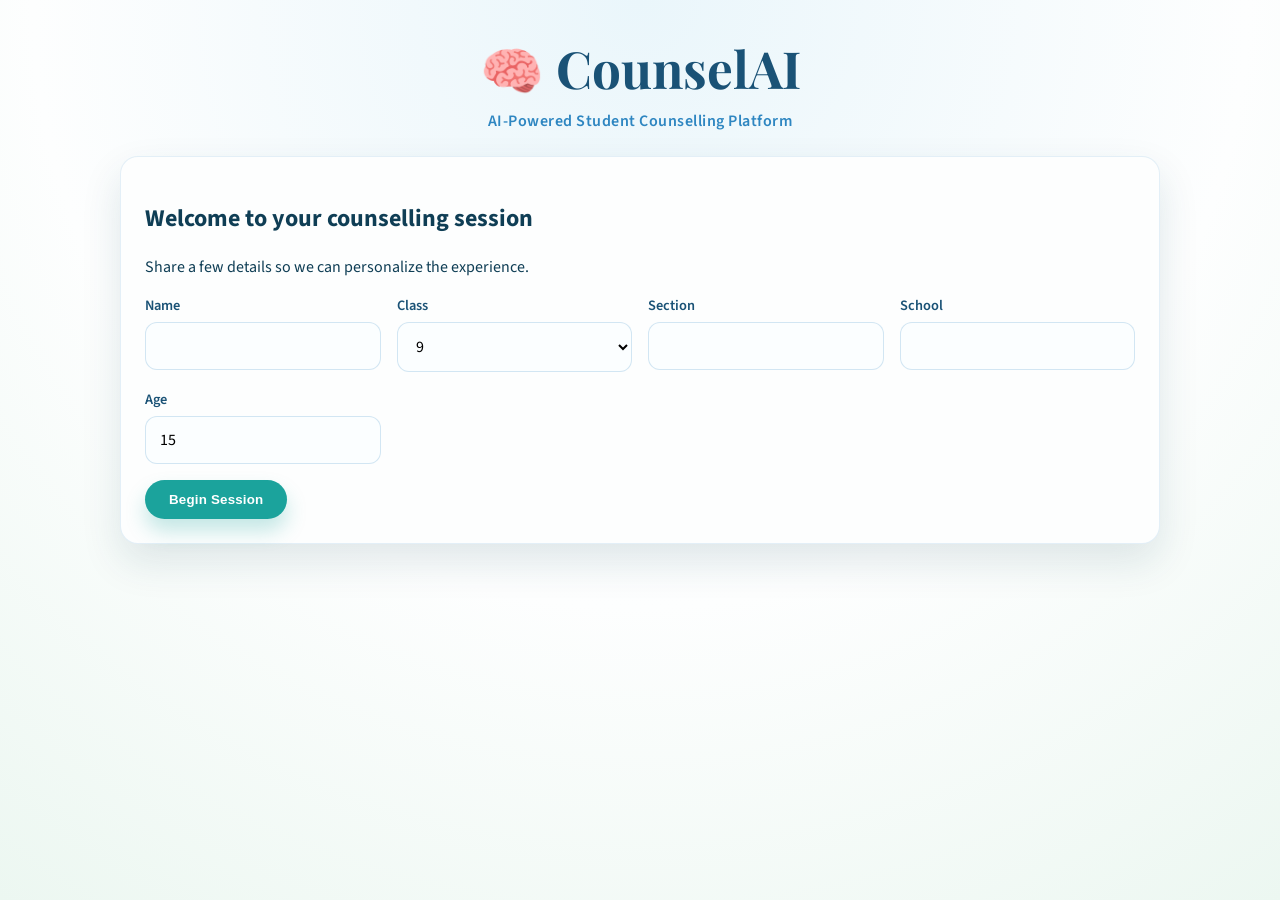
==== templates/index.html @ 3b74b7d4 "counselai baseline" ====
<!DOCTYPE html>
<html lang="en">
<head>
  <meta charset="UTF-8" />
  <meta name="viewport" content="width=device-width, initial-scale=1" />
  <title>CounselAI</title>
  <link href="https://fonts.googleapis.com/css2?family=Playfair+Display:wght@500;700&family=Source+Sans+3:wght@300;400;600;700&display=swap" rel="stylesheet">
  <style>
    :root {
      --ink: #1a5276;
      --sky: #2e86c1;
      --mint: #d4efdf;
      --paper: #fdfefe;
      --sea: #0f3e55;
      --teal: #1ba39c;
      --warning: #e67e22;
      --danger: #c0392b;
      --shadow: 0 18px 40px rgba(15, 62, 85, 0.12);
      --radius: 18px;
    }

    * {
      box-sizing: border-box;
    }

    body {
      margin: 0;
      font-family: "Source Sans 3", sans-serif;
      color: var(--sea);
      background: radial-gradient(circle at top, #eaf6fb 0%, #fdfefe 55%, #ecf7f1 100%);
      min-height: 100vh;
    }

    .app {
      max-width: 1080px;
      margin: 0 auto;
      padding: 24px 20px 60px;
    }

    .brand {
      text-align: center;
      margin-top: 10px;
    }

    .brand h1 {
      font-family: "Playfair Display", serif;
      font-size: clamp(2.2rem, 4vw, 3.4rem);
      margin: 0;
      color: var(--ink);
    }

    .brand p {
      margin: 8px 0 0;
      color: var(--sky);
      font-weight: 600;
      letter-spacing: 0.5px;
    }

    .screen {
      opacity: 0;
      transform: translateY(20px);
      pointer-events: none;
      transition: opacity 0.4s ease, transform 0.4s ease;
      display: none;
    }

    .screen.active {
      display: block;
      opacity: 1;
      transform: translateY(0);
      pointer-events: auto;
    }

    .card {
      background: var(--paper);
      border-radius: var(--radius);
      box-shadow: var(--shadow);
      padding: 24px;
      margin: 24px auto;
      border: 1px solid rgba(46, 134, 193, 0.12);
    }

    .form-grid {
      display: grid;
      gap: 16px;
      grid-template-columns: repeat(auto-fit, minmax(200px, 1fr));
    }

    label {
      font-size: 0.9rem;
      font-weight: 600;
      color: var(--ink);
    }

    input, select, textarea {
      width: 100%;
      margin-top: 6px;
      padding: 12px 14px;
      border-radius: 12px;
      border: 1px solid rgba(46, 134, 193, 0.2);
      font-family: inherit;
      font-size: 1rem;
      background: #fbfeff;
    }

    textarea {
      min-height: 140px;
      resize: vertical;
    }

    .btn {
      border: none;
      padding: 12px 24px;
      border-radius: 999px;
      font-weight: 700;
      letter-spacing: 0.2px;
      cursor: pointer;
      transition: transform 0.2s ease, box-shadow 0.2s ease;
    }

    .btn-primary {
      background: var(--teal);
      color: white;
      box-shadow: 0 12px 20px rgba(27, 163, 156, 0.25);
    }

    .btn-secondary {
      background: white;
      color: var(--ink);
      border: 1px solid rgba(46, 134, 193, 0.3);
    }

    .btn:hover {
      transform: translateY(-2px);
      box-shadow: 0 14px 24px rgba(27, 163, 156, 0.2);
    }

    .topbar {
      display: flex;
      flex-wrap: wrap;
      gap: 12px;
      align-items: center;
      justify-content: space-between;
      padding: 12px 18px;
      background: rgba(26, 82, 118, 0.08);
      border-radius: 14px;
      margin: 18px 0;
      font-weight: 600;
    }

    .pill {
      padding: 6px 12px;
      border-radius: 999px;
      background: rgba(46, 134, 193, 0.15);
      color: var(--ink);
      font-size: 0.85rem;
    }

    .case-title {
      font-family: "Playfair Display", serif;
      font-size: 1.8rem;
      margin-bottom: 12px;
    }

    .case-body {
      line-height: 1.7;
      color: #25546b;
      white-space: pre-wrap;
    }

    .tabs {
      display: flex;
      gap: 10px;
      flex-wrap: wrap;
      margin-bottom: 16px;
    }

    .tab {
      padding: 10px 16px;
      border-radius: 12px;
      border: 1px solid rgba(46, 134, 193, 0.2);
      cursor: pointer;
      font-weight: 600;
      background: white;
    }

    .tab.active {
      background: var(--mint);
      border-color: rgba(27, 163, 156, 0.4);
      color: var(--sea);
    }

    .mode {
      display: none;
    }

    .mode.active {
      display: block;
    }

    .chat {
      display: flex;
      gap: 16px;
      flex-direction: column;
    }

    .bubble {
      padding: 16px 18px;
      border-radius: 16px;
      max-width: 85%;
      line-height: 1.5;
    }

    .bubble.counsellor {
      background: rgba(46, 134, 193, 0.14);
      align-self: flex-start;
    }

    .bubble.student {
      background: rgba(27, 163, 156, 0.15);
      align-self: flex-end;
    }

    .record-panel {
      display: grid;
      gap: 12px;
      align-items: center;
      grid-template-columns: 1fr auto;
    }

    .record-indicator {
      height: 8px;
      background: rgba(46, 134, 193, 0.2);
      border-radius: 999px;
      overflow: hidden;
      position: relative;
    }

    .record-indicator::after {
      content: "";
      position: absolute;
      left: -30%;
      top: 0;
      height: 100%;
      width: 30%;
      background: var(--teal);
      transition: transform 0.4s ease;
      transform: translateX(0);
    }

    .recording .record-indicator::after {
      animation: wave 1s infinite linear;
    }

    @keyframes wave {
      0% { transform: translateX(0); }
      50% { transform: translateX(250%); }
      100% { transform: translateX(0); }
    }

    .video-preview {
      width: 100%;
      border-radius: 16px;
      background: #0f3e55;
      aspect-ratio: 16 / 9;
    }

    .loading {
      display: none;
      margin-top: 16px;
      padding: 16px;
      border-radius: 14px;
      background: rgba(46, 134, 193, 0.1);
      color: var(--ink);
      font-weight: 600;
    }

    .loading.active {
      display: block;
    }

    .spinner {
      border: 4px solid rgba(46, 134, 193, 0.2);
      border-top: 4px solid var(--sky);
      border-radius: 50%;
      width: 28px;
      height: 28px;
      animation: spin 1s linear infinite;
      display: inline-block;
      vertical-align: middle;
      margin-right: 10px;
    }

    @keyframes spin {
      0% { transform: rotate(0); }
      100% { transform: rotate(360deg); }
    }

    .history {
      margin-top: 20px;
    }

    details {
      background: white;
      border-radius: 12px;
      padding: 12px 16px;
      border: 1px solid rgba(46, 134, 193, 0.12);
    }

    summary {
      cursor: pointer;
      font-weight: 600;
      color: var(--ink);
    }

    .profile-hero {
      display: grid;
      gap: 16px;
      grid-template-columns: repeat(auto-fit, minmax(220px, 1fr));
      align-items: center;
    }

    .profile-hero h2 {
      font-family: "Playfair Display", serif;
      margin: 0;
    }

    .score-grid {
      display: grid;
      gap: 16px;
      grid-template-columns: repeat(auto-fit, minmax(160px, 1fr));
      margin-top: 16px;
    }

    .score-card {
      background: white;
      border-radius: 16px;
      padding: 16px;
      text-align: center;
      border: 1px solid rgba(46, 134, 193, 0.12);
    }

    .score-ring {
      width: 70px;
      height: 70px;
      border-radius: 50%;
      background: conic-gradient(var(--teal) calc(var(--val) * 1%), rgba(46, 134, 193, 0.12) 0);
      display: grid;
      place-items: center;
      margin: 0 auto 10px;
      color: var(--ink);
      font-weight: 700;
    }

    .quote-box {
      background: rgba(46, 134, 193, 0.1);
      border-left: 4px solid var(--sky);
      padding: 12px 16px;
      border-radius: 12px;
      margin: 10px 0;
    }

    .recommendation {
      background: rgba(212, 239, 223, 0.7);
      border-radius: 12px;
      padding: 12px 16px;
      margin: 8px 0;
      border: 1px solid rgba(27, 163, 156, 0.2);
    }

    .badge {
      display: inline-flex;
      align-items: center;
      gap: 8px;
      padding: 8px 14px;
      border-radius: 999px;
      background: rgba(27, 163, 156, 0.2);
      color: var(--sea);
      font-weight: 600;
    }

    .toast {
      position: fixed;
      right: 20px;
      bottom: 20px;
      background: white;
      border-radius: 12px;
      padding: 12px 16px;
      box-shadow: var(--shadow);
      border-left: 5px solid var(--warning);
      opacity: 0;
      transform: translateY(10px);
      transition: opacity 0.3s ease, transform 0.3s ease;
      z-index: 999;
    }

    .toast.show {
      opacity: 1;
      transform: translateY(0);
    }

    .actions {
      display: flex;
      flex-wrap: wrap;
      gap: 12px;
      margin-top: 16px;
    }

    @media (max-width: 720px) {
      .app {
        padding: 16px 14px 40px;
      }

      .topbar {
        flex-direction: column;
        align-items: flex-start;
      }
    }
  </style>
</head>
<body>
  <div class="app">
    <div class="brand">
      <h1>🧠 CounselAI</h1>
      <p>AI-Powered Student Counselling Platform</p>
    </div>

    <section id="screen-welcome" class="screen active">
      <div class="card">
        <h2>Welcome to your counselling session</h2>
        <p>Share a few details so we can personalize the experience.</p>
        <form id="student-form">
          <div class="form-grid">
            <div>
              <label>Name</label>
              <input type="text" name="name" required />
            </div>
            <div>
              <label>Class</label>
              <select name="student_class" required>
                <option value="9">9</option>
                <option value="10">10</option>
                <option value="11">11</option>
                <option value="12">12</option>
              </select>
            </div>
            <div>
              <label>Section</label>
              <input type="text" name="section" />
            </div>
            <div>
              <label>School</label>
              <input type="text" name="school" />
            </div>
            <div>
              <label>Age</label>
              <input type="number" name="age" min="10" max="20" value="15" />
            </div>
          </div>
          <div class="actions">
            <button class="btn btn-primary" type="submit">Begin Session</button>
          </div>
        </form>
      </div>
    </section>

    <section id="screen-case" class="screen">
      <div class="topbar">
        <div class="pill" id="case-student-pill">Student</div>
        <div class="pill" id="case-class-pill">Class</div>
        <div class="pill" id="case-round-pill">Round 1/4</div>
      </div>
      <div class="card">
        <div class="case-title" id="case-title">Case Study</div>
        <div class="case-body" id="case-body"></div>
        <div class="actions">
          <button class="btn btn-primary" id="ready-btn">I am ready to respond</button>
        </div>
      </div>
    </section>

    <section id="screen-response" class="screen">
      <div class="topbar">
        <div class="pill" id="round-pill">Round 1/4</div>
        <div class="pill" id="name-pill">Student</div>
        <div class="pill" id="timer-pill">00:00</div>
      </div>

      <div class="card">
        <div class="chat" id="chat-area">
          <div class="bubble counsellor" id="prev-question" style="display:none;"></div>
        </div>

        <div class="tabs">
          <div class="tab" data-tab="audio">🎤 Audio</div>
          <div class="tab active" data-tab="video">📹 Video</div>
          <div class="tab" data-tab="text">✍️ Text</div>
        </div>

        <div class="mode" id="mode-audio">
          <div class="record-panel" id="audio-panel">
            <div>
              <div class="record-indicator"></div>
              <small id="audio-status">Tap record and speak clearly.</small>
            </div>
            <button class="btn btn-secondary" id="audio-record-btn">Start</button>
          </div>
        </div>

        <div class="mode active" id="mode-video">
          <video class="video-preview" id="video-preview" autoplay muted playsinline></video>
          <div class="actions">
            <button class="btn btn-secondary" id="video-record-btn">Start Recording</button>
          </div>
        </div>

        <div class="mode" id="mode-text">
          <label>Your Response</label>
          <textarea id="text-response" placeholder="Share your thoughts here..."></textarea>
        </div>

        <div class="actions">
          <button class="btn btn-primary" id="submit-response">Submit Response</button>
        </div>

        <div class="loading" id="loading-box">
          <span class="spinner"></span>
          <span id="loading-text">Transcribing...</span>
        </div>

        <div class="chat" id="counsellor-reply" style="margin-top: 18px;"></div>

        <div class="actions" id="next-actions" style="display:none;">
          <button class="btn btn-primary" id="continue-btn">Continue to Next Round</button>
          <button class="btn btn-secondary" id="end-btn">End Session &amp; Generate Profile</button>
        </div>

        <div class="history" id="history"></div>
      </div>
    </section>

    <section id="screen-profile" class="screen">
      <div class="card">
        <div id="profile-loading">
          <div class="loading active">
            <span class="spinner"></span>
            <span>Generating profile report...</span>
          </div>
        </div>
        <div id="profile-content" style="display:none;"></div>
      </div>
    </section>
  </div>

  <div id="toast" class="toast"></div>

  <script>
    const screens = {
      welcome: document.getElementById("screen-welcome"),
      case: document.getElementById("screen-case"),
      response: document.getElementById("screen-response"),
      profile: document.getElementById("screen-profile"),
    };

    const state = {
      sessionId: null,
      student: {},
      caseStudy: null,
      round: 0,
      maxRounds: 4,
      rounds: [],
      timer: 0,
      timerInterval: null,
      mode: "video",
      audioBlob: null,
      videoBlob: null,
      audioRecorder: null,
      videoRecorder: null,
      audioStream: null,
      videoStream: null,
      loadingInterval: null,
    };

    const loadingStages = ["Transcribing...", "Analyzing...", "Counsellor thinking..."];

    function showScreen(name) {
      Object.values(screens).forEach((screen) => screen.classList.remove("active"));
      screens[name].classList.add("active");
      window.scrollTo({ top: 0, behavior: "smooth" });
    }

    function showToast(message, tone = "warning") {
      const toast = document.getElementById("toast");
      toast.textContent = message;
      toast.style.borderLeftColor = tone === "danger" ? "var(--danger)" : "var(--warning)";
      toast.classList.add("show");
      setTimeout(() => toast.classList.remove("show"), 3000);
    }

    function updateTopbars() {
      document.getElementById("case-student-pill").textContent = state.student.name || "Student";
      document.getElementById("case-class-pill").textContent = `Class ${state.student.student_class || ""}`;
      document.getElementById("case-round-pill").textContent = `Round ${state.round + 1}/${state.maxRounds}`;
      document.getElementById("round-pill").textContent = `Round ${state.round}/${state.maxRounds}`;
      document.getElementById("name-pill").textContent = state.student.name || "Student";
    }

    function startTimer() {
      if (state.timerInterval) clearInterval(state.timerInterval);
      state.timer = 0;
      updateTimer();
      state.timerInterval = setInterval(() => {
        state.timer += 1;
        updateTimer();
      }, 1000);
    }

    function stopTimer() {
      if (state.timerInterval) clearInterval(state.timerInterval);
      state.timerInterval = null;
    }

    function updateTimer() {
      const minutes = String(Math.floor(state.timer / 60)).padStart(2, "0");
      const seconds = String(state.timer % 60).padStart(2, "0");
      document.getElementById("timer-pill").textContent = `${minutes}:${seconds}`;
    }

    function setLoading(active) {
      const box = document.getElementById("loading-box");
      if (active) {
        let idx = 0;
        document.getElementById("loading-text").textContent = loadingStages[idx];
        box.classList.add("active");
        state.loadingInterval = setInterval(() => {
          idx = (idx + 1) % loadingStages.length;
          document.getElementById("loading-text").textContent = loadingStages[idx];
        }, 1200);
      } else {
        box.classList.remove("active");
        if (state.loadingInterval) clearInterval(state.loadingInterval);
      }
    }

    function resetRecordings() {
      state.audioBlob = null;
      state.videoBlob = null;
      document.getElementById("audio-status").textContent = "Tap record and speak clearly.";
    }

    function clearStreams() {
      if (state.audioStream) {
        state.audioStream.getTracks().forEach((track) => track.stop());
        state.audioStream = null;
      }
      if (state.videoStream) {
        state.videoStream.getTracks().forEach((track) => track.stop());
        state.videoStream = null;
      }
    }

    function getSupportedMime(types) {
      return types.find((type) => MediaRecorder.isTypeSupported(type)) || "";
    }

    async function startAudioRecording() {
      try {
        state.audioStream = await navigator.mediaDevices.getUserMedia({ audio: true });
        const mimeType = getSupportedMime(["audio/webm;codecs=opus", "audio/webm", "audio/mp4"]);
        const recorder = new MediaRecorder(state.audioStream, mimeType ? { mimeType } : undefined);
        state.audioRecorder = recorder;
        const chunks = [];
        recorder.ondataavailable = (e) => chunks.push(e.data);
        recorder.onstop = () => {
          state.audioBlob = new Blob(chunks, { type: recorder.mimeType || "audio/webm" });
          document.getElementById("audio-status").textContent = "Audio captured. You can submit or re-record.";
          document.getElementById("audio-panel").classList.remove("recording");
          clearStreams();
        };
        recorder.start();
        document.getElementById("audio-panel").classList.add("recording");
        document.getElementById("audio-status").textContent = "Recording... Tap stop when finished.";
      } catch (err) {
        showToast("Microphone access denied or unavailable.", "danger");
      }
    }

    function stopAudioRecording() {
      if (state.audioRecorder && state.audioRecorder.state !== "inactive") {
        state.audioRecorder.stop();
      }
    }

    async function startVideoRecording() {
      try {
        state.videoStream = await navigator.mediaDevices.getUserMedia({
          audio: true,
          video: { facingMode: "user" },
        });
        document.getElementById("video-preview").srcObject = state.videoStream;
        const mimeType = getSupportedMime(["video/webm;codecs=vp8,opus", "video/webm", "video/mp4"]);
        const recorder = new MediaRecorder(state.videoStream, mimeType ? { mimeType } : undefined);
        state.videoRecorder = recorder;
        const chunks = [];
        recorder.ondataavailable = (e) => chunks.push(e.data);
        recorder.onstop = () => {
          state.videoBlob = new Blob(chunks, { type: recorder.mimeType || "video/webm" });
          showToast("Video captured. You can submit or re-record.");
          clearStreams();
        };
        recorder.start();
        document.getElementById("video-record-btn").textContent = "Stop Recording";
      } catch (err) {
        showToast("Camera or microphone access denied.", "danger");
      }
    }

    function stopVideoRecording() {
      if (state.videoRecorder && state.videoRecorder.state !== "inactive") {
        state.videoRecorder.stop();
        document.getElementById("video-record-btn").textContent = "Start Recording";
      }
    }

    function setMode(mode) {
      state.mode = mode;
      document.querySelectorAll(".tab").forEach((tab) => tab.classList.remove("active"));
      document.querySelector(`.tab[data-tab='${mode}']`).classList.add("active");
      document.querySelectorAll(".mode").forEach((panel) => panel.classList.remove("active"));
      document.getElementById(`mode-${mode}`).classList.add("active");
      if (mode !== "video") {
        stopVideoRecording();
      }
      if (mode !== "audio") {
        stopAudioRecording();
      }
    }

    function renderHistory() {
      const history = document.getElementById("history");
      history.innerHTML = "";
      if (!state.rounds.length) return;
      const details = document.createElement("details");
      const summary = document.createElement("summary");
      summary.textContent = "Previous rounds";
      details.appendChild(summary);
      state.rounds.forEach((round) => {
        const entry = document.createElement("div");
        entry.style.marginTop = "12px";
        entry.innerHTML = `
          <div class="bubble student"><strong>Round ${round.round}:</strong> ${round.transcription || "(no response)"}</div>
          <div class="bubble counsellor">${round.counsellor_response || ""}</div>
        `;
        details.appendChild(entry);
      });
      history.appendChild(details);
    }

    async function submitResponse() {
      const formData = new FormData();
      if (state.mode === "text") {
        const text = document.getElementById("text-response").value.trim();
        if (!text) {
          showToast("Please enter a response.");
          return;
        }
        formData.append("text", text);
      } else if (state.mode === "audio") {
        if (!state.audioBlob) {
          showToast("Please record audio or switch to text mode.");
          return;
        }
        formData.append("audio", state.audioBlob, "response.webm");
      } else if (state.mode === "video") {
        if (!state.videoBlob) {
          showToast("Please record video or switch to text mode.");
          return;
        }
        formData.append("video", state.videoBlob, "response.webm");
      }

      setLoading(true);
      document.getElementById("submit-response").disabled = true;
      try {
        const res = await fetch(`/api/session/${state.sessionId}/respond`, {
          method: "POST",
          body: formData,
        });
        const data = await res.json();
        if (!res.ok) {
          showToast(data.error || "Something went wrong.", "danger");
          return;
        }

        state.rounds.push({
          round: data.round,
          transcription: data.transcription,
          counsellor_response: data.counsellor_response,
        });
        const replyArea = document.getElementById("counsellor-reply");
        replyArea.innerHTML = `
          <div class="bubble counsellor">${data.counsellor_response}</div>
        `;
        document.getElementById("next-actions").style.display = "flex";
        renderHistory();
        stopTimer();
      } catch (err) {
        showToast("Failed to submit response.", "danger");
      } finally {
        setLoading(false);
        document.getElementById("submit-response").disabled = false;
      }
    }

    async function generateProfile() {
      showScreen("profile");
      document.getElementById("profile-content").style.display = "none";
      document.getElementById("profile-loading").style.display = "block";
      try {
        const res = await fetch(`/api/session/${state.sessionId}/profile`, { method: "POST" });
        const data = await res.json();
        if (!res.ok) {
          showToast(data.error || "Failed to generate profile.", "danger");
          return;
        }
        renderProfile(data);
      } catch (err) {
        showToast("Profile request failed.", "danger");
      }
    }

    function renderProfile(data) {
      const profile = data.profile || {};
      const content = document.getElementById("profile-content");
      const scores = profile.scores || profile.metrics || {
        "Emotional Intelligence": 78,
        Confidence: 72,
        "Critical Thinking": 81,
        Resilience: 76,
      };
      const quotes = profile.key_quotes || profile.quotes || [];
      const recommendations = profile.recommendations || profile.actions || [];
      const summary = profile.summary || profile.overall || "A reflective student with growing self-awareness.";

      const scoreCards = Object.entries(scores)
        .map(([label, value]) => {
          const pct = Math.max(0, Math.min(100, Number(value) || 0));
          return `
            <div class="score-card">
              <div class="score-ring" style="--val:${pct};">${pct}</div>
              <div><strong>${label}</strong></div>
            </div>
          `;
        })
        .join("");

      const quotesHtml = quotes.length
        ? quotes.map((q) => `<div class="quote-box">"${q}"</div>`).join("")
        : `<div class="quote-box">"${summary}"</div>`;

      const recHtml = recommendations.length
        ? recommendations.map((rec) => `<div class="recommendation">${rec}</div>`).join("")
        : `<div class="recommendation">Encourage regular reflection and goal setting.</div>`;

      content.innerHTML = `
        <div class="profile-hero">
          <div>
            <h2>${state.student.name || "Student"} — Counselling Profile</h2>
            <p>${summary}</p>
            <span class="badge">Cross-validation: ${data.cross_validation || "Completed"}</span>
          </div>
        </div>
        <div class="score-grid">${scoreCards}</div>
        <div class="card" style="margin-top:20px;">
          <h3>Key Quotes</h3>
          ${quotesHtml}
        </div>
        <div class="card" style="margin-top:20px;">
          <h3>Recommendations</h3>
          ${recHtml}
        </div>
        <div class="actions">
          <button class="btn btn-primary" id="download-btn">Download PDF</button>
          <button class="btn btn-secondary" id="new-session">New Session</button>
        </div>
      `;

      document.getElementById("download-btn").addEventListener("click", () => window.print());
      document.getElementById("new-session").addEventListener("click", () => window.location.reload());

      document.getElementById("profile-loading").style.display = "none";
      content.style.display = "block";
    }

    document.getElementById("student-form").addEventListener("submit", async (e) => {
      e.preventDefault();
      const form = new FormData(e.target);
      const payload = {
        name: form.get("name"),
        student_class: form.get("student_class"),
        section: form.get("section"),
        school: form.get("school"),
        age: form.get("age"),
      };
      state.student = payload;
      updateTopbars();

      try {
        const res = await fetch("/api/session/start", {
          method: "POST",
          body: form,
        });
        const data = await res.json();
        if (!res.ok) {
          showToast(data.error || "Failed to start session.", "danger");
          return;
        }
        state.sessionId = data.session_id;
        state.caseStudy = data.case_study;
        document.getElementById("case-title").textContent = data.case_study.title || "Case Study";
        document.getElementById("case-body").textContent = data.case_study.scenario_text || data.case_study.scenario || data.case_study.description || "";
        showScreen("case");
      } catch (err) {
        showToast("Unable to start session.", "danger");
      }
    });

    document.getElementById("ready-btn").addEventListener("click", () => {
      state.round = 1;
      updateTopbars();
      document.getElementById("round-pill").textContent = `Round ${state.round}/${state.maxRounds}`;
      document.getElementById("prev-question").style.display = "none";
      document.getElementById("counsellor-reply").innerHTML = "";
      document.getElementById("next-actions").style.display = "none";
      document.getElementById("text-response").value = "";
      resetRecordings();
      startTimer();
      showScreen("response");
    });

    document.querySelectorAll(".tab").forEach((tab) => {
      tab.addEventListener("click", () => setMode(tab.dataset.tab));
    });

    document.getElementById("audio-record-btn").addEventListener("click", () => {
      if (state.audioRecorder && state.audioRecorder.state === "recording") {
        stopAudioRecording();
        document.getElementById("audio-record-btn").textContent = "Start";
      } else {
        resetRecordings();
        startAudioRecording();
        document.getElementById("audio-record-btn").textContent = "Stop";
      }
    });

    document.getElementById("video-record-btn").addEventListener("click", () => {
      if (state.videoRecorder && state.videoRecorder.state === "recording") {
        stopVideoRecording();
      } else {
        resetRecordings();
        startVideoRecording();
      }
    });

    document.getElementById("submit-response").addEventListener("click", submitResponse);

    document.getElementById("continue-btn").addEventListener("click", () => {
      if (state.round >= state.maxRounds) return;
      state.round += 1;
      updateTopbars();
      document.getElementById("round-pill").textContent = `Round ${state.round}/${state.maxRounds}`;
      document.getElementById("next-actions").style.display = "none";
      const prev = state.rounds[state.rounds.length - 1];
      if (prev && prev.counsellor_response) {
        const prevBubble = document.getElementById("prev-question");
        prevBubble.textContent = prev.counsellor_response;
        prevBubble.style.display = "block";
      }
      document.getElementById("text-response").value = "";
      document.getElementById("counsellor-reply").innerHTML = "";
      resetRecordings();
      startTimer();
    });

    document.getElementById("end-btn").addEventListener("click", generateProfile);

    window.addEventListener("beforeunload", () => {
      clearStreams();
      stopTimer();
    });
  </script>
<script>
async function requestPermissions() {
  try {
    const stream = await navigator.mediaDevices.getUserMedia({ audio: true, video: true });
    stream.getTracks().forEach(t => t.stop());
  } catch(e) {
    try {
      const stream = await navigator.mediaDevices.getUserMedia({ audio: true });
      stream.getTracks().forEach(t => t.stop());
    } catch(e2) {}
  }
}
if (navigator.mediaDevices) requestPermissions();
</script>
</body>
</html>
<script>
// Request mic/camera permissions early
async function requestPermissions() {
  try {
    const stream = await navigator.mediaDevices.getUserMedia({ audio: true, video: true });
    stream.getTracks().forEach(t => t.stop());
    console.log("Permissions granted");
  } catch(e) {
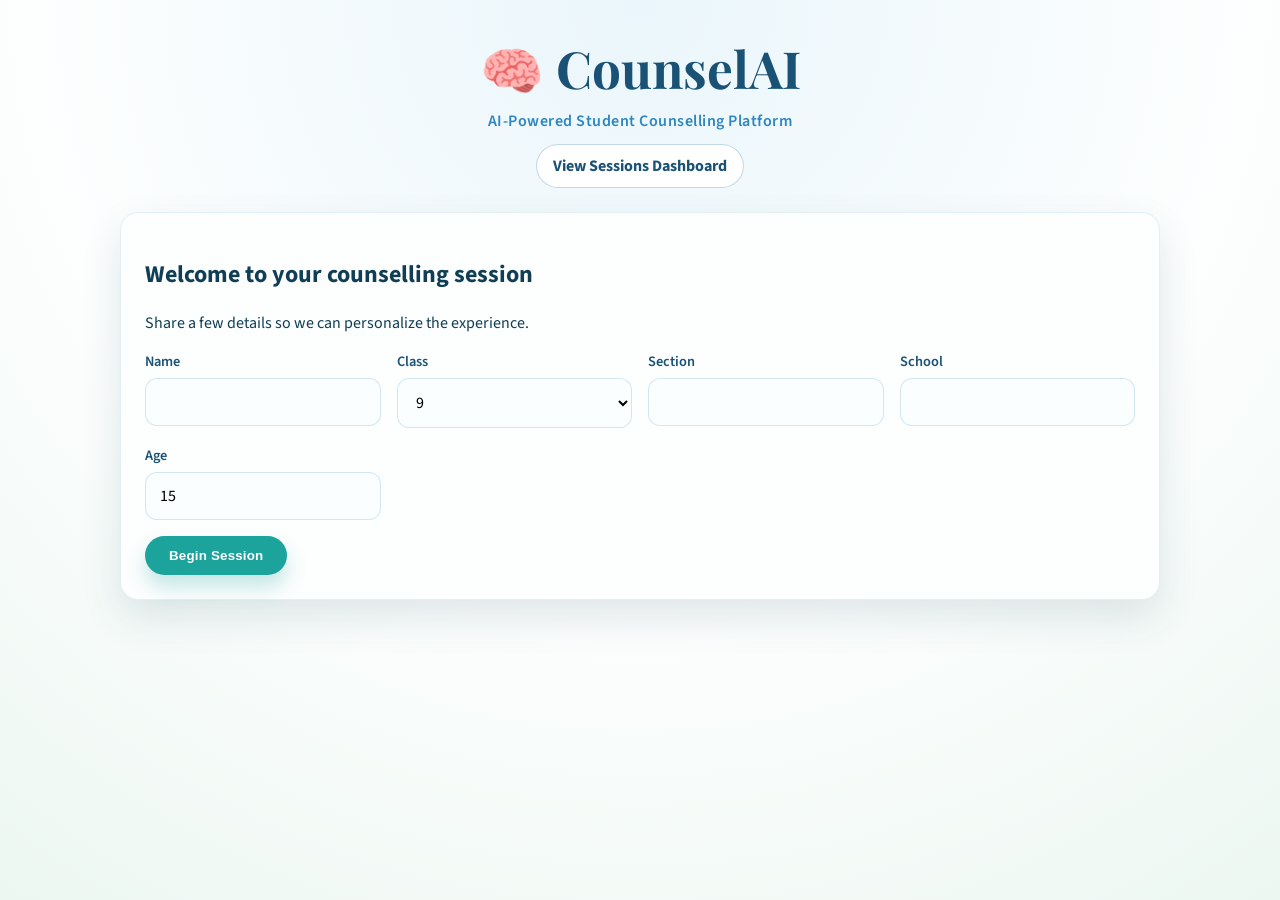
==== commit bd9822b4: "feat: SQLite session persistence + sessions dashboard" ====
--- a/templates/index.html
+++ b/templates/index.html
@@ -406,6 +406,17 @@
       margin-top: 16px;
     }
 
+    .dashboard-link {
+      text-decoration: none;
+      color: var(--ink);
+      border: 1px solid rgba(46, 134, 193, 0.3);
+      background: white;
+      padding: 10px 16px;
+      border-radius: 999px;
+      font-weight: 700;
+      display: inline-block;
+    }
+
     @media (max-width: 720px) {
       .app {
         padding: 16px 14px 40px;
@@ -423,6 +434,9 @@
     <div class="brand">
       <h1>🧠 CounselAI</h1>
       <p>AI-Powered Student Counselling Platform</p>
+      <div style="margin-top:12px;">
+        <a class="dashboard-link" href="/dashboard">View Sessions Dashboard</a>
+      </div>
     </div>
 
     <section id="screen-welcome" class="screen active">
@@ -799,6 +813,7 @@
         });
         const replyArea = document.getElementById("counsellor-reply");
         replyArea.innerHTML = `
+          <div class="bubble student"><strong>You:</strong> ${data.transcription || '(no response)'}</div>
           <div class="bubble counsellor">${data.counsellor_response}</div>
         `;
         document.getElementById("next-actions").style.display = "flex";
@@ -862,6 +877,13 @@
         ? recommendations.map((rec) => `<div class="recommendation">${rec}</div>`).join("")
         : `<div class="recommendation">Encourage regular reflection and goal setting.</div>`;
 
+      // Build full transcript HTML
+      let transcriptHtml = '';
+      state.rounds.forEach((r) => {
+        transcriptHtml += '<div class="bubble student"><strong>Student (Round ' + r.round + '):</strong> ' + (r.transcription || '(no response)') + '</div>';
+        transcriptHtml += '<div class="bubble counsellor"><strong>Counsellor:</strong> ' + (r.counsellor_response || '') + '</div>';
+      });
+
       content.innerHTML = `
         <div class="profile-hero">
           <div>
@@ -878,6 +900,10 @@
         <div class="card" style="margin-top:20px;">
           <h3>Recommendations</h3>
           ${recHtml}
+        </div>
+        <div class="card" style="margin-top:20px;">
+          <h3>Full Transcript</h3>
+          <div class="chat">${transcriptHtml}</div>
         </div>
         <div class="actions">
           <button class="btn btn-primary" id="download-btn">Download PDF</button>
